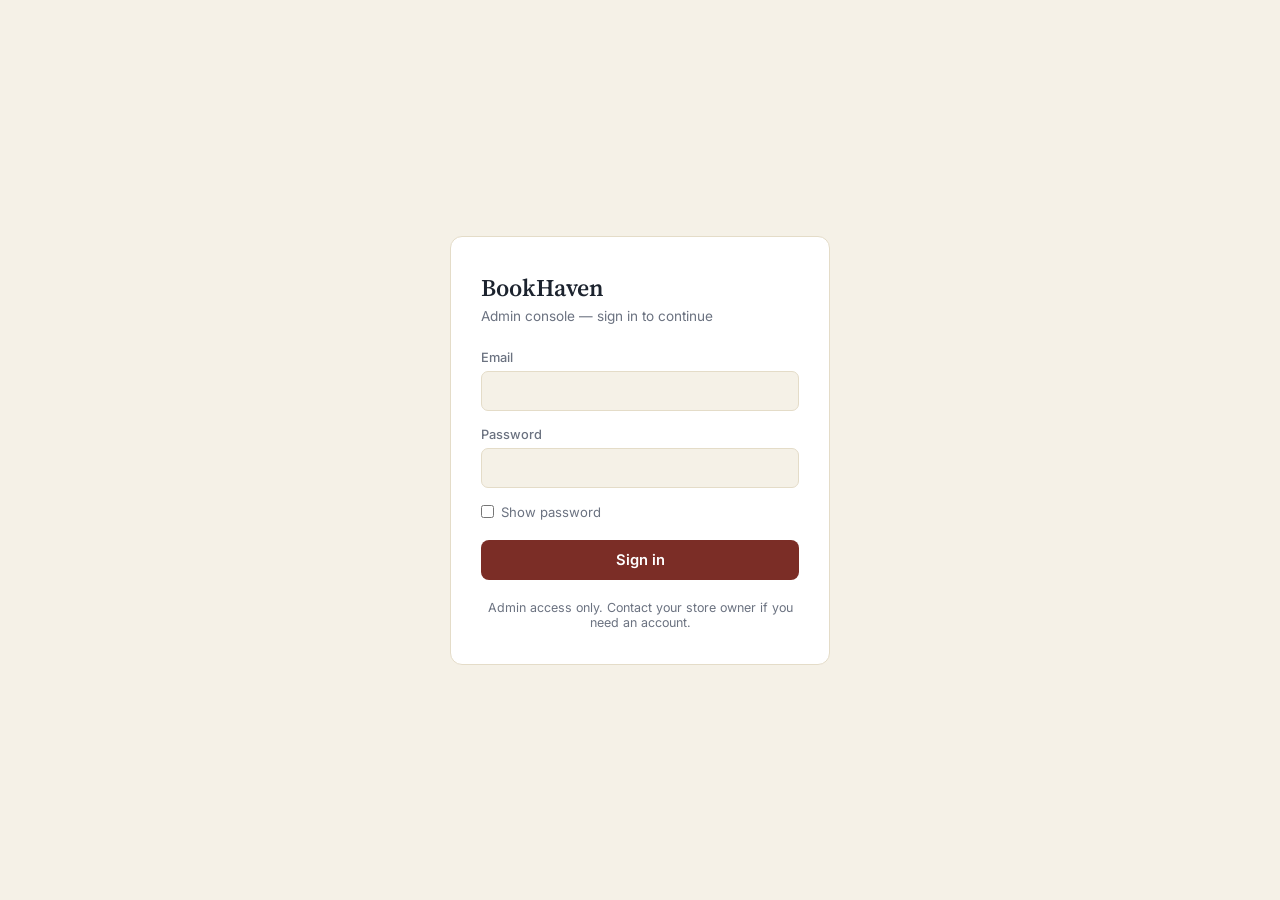
==== frontend/admin-login.html @ d3b3c583 "Add files via upload" ====
<!DOCTYPE html>
<html lang="en">
<head>
<meta charset="UTF-8">
<meta name="viewport" content="width=device-width, initial-scale=1.0">
<title>BookHaven — Admin sign in</title>
<link rel="preconnect" href="https://fonts.googleapis.com">
<link href="https://fonts.googleapis.com/css2?family=Source+Serif+4:wght@500;600;700&family=Inter:wght@400;500;600;700&display=swap" rel="stylesheet">
<style>
  :root {
    --ink: #1C232E;
    --paper: #F5F1E7;
    --paper-raised: #FFFFFF;
    --wine: #7B2D26;
    --wine-dark: #5E211C;
    --danger: #A33D3D;
    --danger-bg: #F5E7E5;
    --slate: #6B7280;
    --border: #E4DCC8;
    --font-serif: 'Source Serif 4', Georgia, serif;
    --font-sans: 'Inter', -apple-system, sans-serif;
  }
  * { box-sizing: border-box; margin: 0; padding: 0; }
  body {
    font-family: var(--font-sans);
    background: var(--paper);
    color: var(--ink);
    min-height: 100vh;
    display: flex;
    align-items: center;
    justify-content: center;
    padding: 24px;
    -webkit-font-smoothing: antialiased;
  }
  .card {
    width: 100%;
    max-width: 380px;
    background: var(--paper-raised);
    border: 1px solid var(--border);
    border-radius: 12px;
    padding: 34px 30px;
  }
  .mark { font-family: var(--font-serif); font-size: 1.5rem; font-weight: 600; }
  .sub { font-size: 0.85rem; color: var(--slate); margin-top: 4px; margin-bottom: 26px; }
  .field { margin-bottom: 16px; display: flex; flex-direction: column; gap: 6px; }
  .field label { font-size: 0.8rem; color: var(--slate); font-weight: 500; }
  .field input {
    padding: 10px 12px; border: 1px solid var(--border); border-radius: 7px;
    font-family: var(--font-sans); font-size: 0.92rem; background: var(--paper);
  }
  .field input:focus { outline: 2px solid var(--wine); outline-offset: 1px; }
  .row { display: flex; align-items: center; justify-content: space-between; margin-bottom: 20px; }
  .checkbox { display: flex; align-items: center; gap: 7px; font-size: 0.82rem; color: var(--slate); }
  .btn {
    width: 100%; font-family: var(--font-sans); font-size: 0.92rem; font-weight: 600;
    padding: 11px 14px; border-radius: 8px; border: none; cursor: pointer;
    background: var(--wine); color: #fff; transition: background .15s ease;
  }
  .btn:hover { background: var(--wine-dark); }
  .btn:disabled { opacity: 0.6; cursor: not-allowed; }
  .error {
    display: none; background: var(--danger-bg); color: var(--danger);
    font-size: 0.82rem; padding: 10px 12px; border-radius: 7px; margin-bottom: 16px;
  }
  .error.active { display: block; }
  .foot { text-align: center; font-size: 0.78rem; color: var(--slate); margin-top: 20px; }
  .spinner {
    display: none; width: 15px; height: 15px; border: 2px solid rgba(255,255,255,0.35);
    border-top-color: #fff; border-radius: 50%; animation: spin .7s linear infinite;
    margin: 0 auto;
  }
  .btn.loading .label { display: none; }
  .btn.loading .spinner { display: block; }
  @keyframes spin { to { transform: rotate(360deg); } }
</style>
</head>
<body>
  <form class="card" id="login-form" novalidate>
    <div class="mark">BookHaven</div>
    <div class="sub">Admin console — sign in to continue</div>

    <div class="error" id="error-box"></div>

    <div class="field">
      <label for="email">Email</label>
      <input type="email" id="email" autocomplete="username" required>
    </div>
    <div class="field">
      <label for="password">Password</label>
      <input type="password" id="password" autocomplete="current-password" required>
    </div>
    <div class="row">
      <label class="checkbox"><input type="checkbox" id="show-pw"> Show password</label>
    </div>

    <button class="btn" type="submit" id="submit-btn">
      <span class="label">Sign in</span>
      <span class="spinner"></span>
    </button>

    <div class="foot">Admin access only. Contact your store owner if you need an account.</div>
  </form>

<script src="admin-api.js"></script>
<script>
  // If already signed in with a valid admin session, skip straight to the dashboard.
  (async () => {
    if (BookHavenAdmin.isAuthenticated()) {
      try {
        const user = await BookHavenAdmin.fetchMe();
        if (BookHavenAdmin.isAdminUser(user)) {
          location.href = new URLSearchParams(location.search).get('next') || 'admin.html';
        }
      } catch { /* fall through to the login form */ }
    }
  })();

  const form = document.getElementById('login-form');
  const errorBox = document.getElementById('error-box');
  const submitBtn = document.getElementById('submit-btn');
  const pwInput = document.getElementById('password');

  document.getElementById('show-pw').addEventListener('change', (e) => {
    pwInput.type = e.target.checked ? 'text' : 'password';
  });

  function showError(msg) {
    errorBox.textContent = msg;
    errorBox.classList.add('active');
  }

  form.addEventListener('submit', async (e) => {
    e.preventDefault();
    errorBox.classList.remove('active');
    const email = document.getElementById('email').value.trim();
    const password = pwInput.value;
    if (!email || !password) { showError('Enter your email and password.'); return; }

    submitBtn.disabled = true;
    submitBtn.classList.add('loading');
    try {
      const user = await BookHavenAdmin.login(email, password);
      if (!BookHavenAdmin.isAdminUser(user)) {
        BookHavenAdmin.tokens.clear();
        showError('This account does not have admin access.');
        return;
      }
      const next = new URLSearchParams(location.search).get('next');
      location.href = next || 'admin.html';
    } catch (err) {
      if (err.code === 'AUTHENTICATION_REQUIRED' || err.status === 401 || err.status === 400) {
        showError('Incorrect email or password.');
      } else if (err.code === 'NETWORK_ERROR') {
        showError('Could not reach the server. Check your connection and try again.');
      } else {
        showError(err.message || 'Something went wrong. Please try again.');
      }
    } finally {
      submitBtn.disabled = false;
      submitBtn.classList.remove('loading');
    }
  });
</script>
</body>
</html>
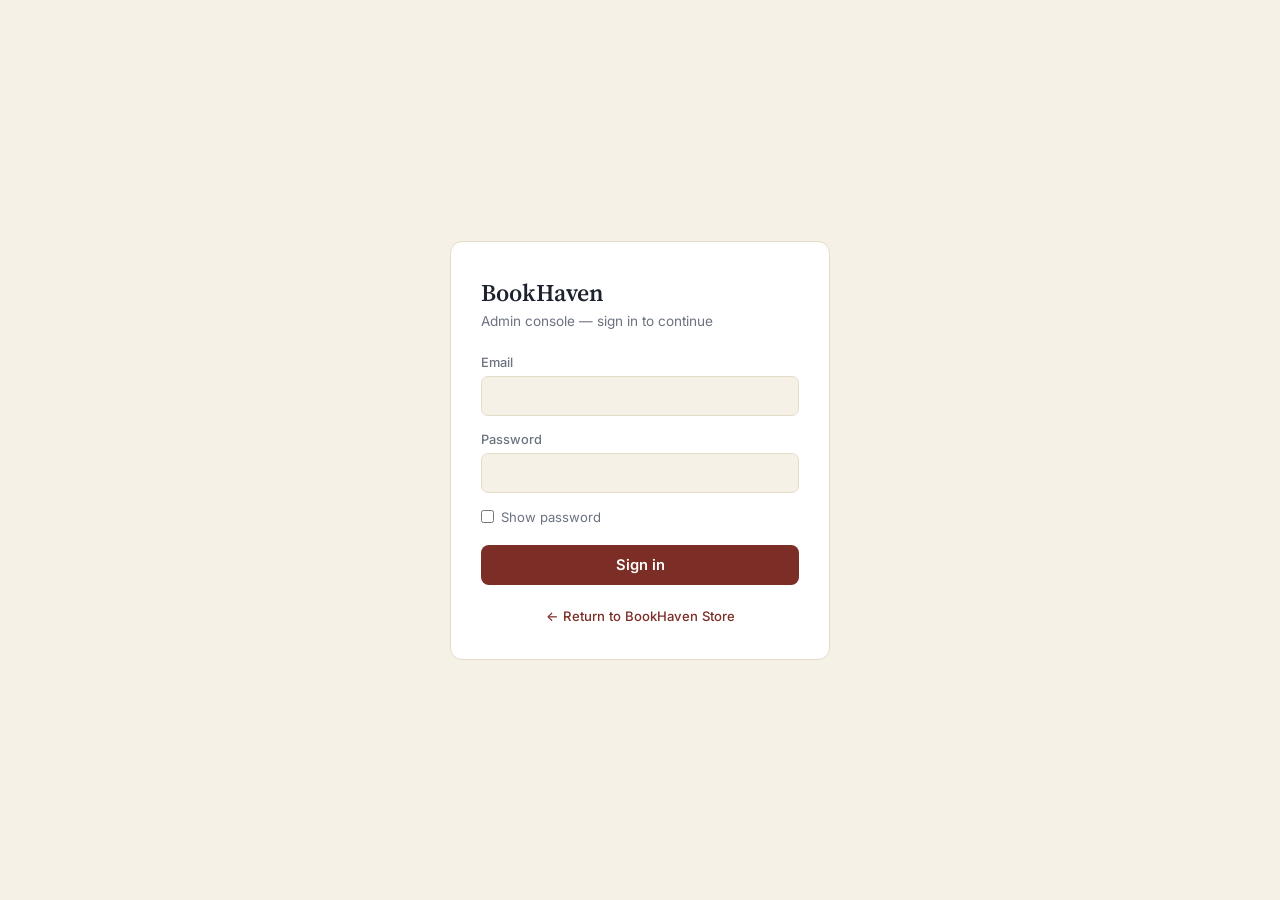
==== commit 6013b749: "f" ====
--- a/frontend/admin-login.html
+++ b/frontend/admin-login.html
@@ -98,7 +98,9 @@
       <span class="spinner"></span>
     </button>
 
-    <div class="foot">Admin access only. Contact your store owner if you need an account.</div>
+    <div style="margin-top: 20px; text-align: center;">
+      <a href="index.html" style="color: var(--wine); text-decoration: none; font-size: 0.82rem; font-weight: 500;">&larr; Return to BookHaven Store</a>
+    </div>
   </form>
 
 <script src="admin-api.js"></script>
